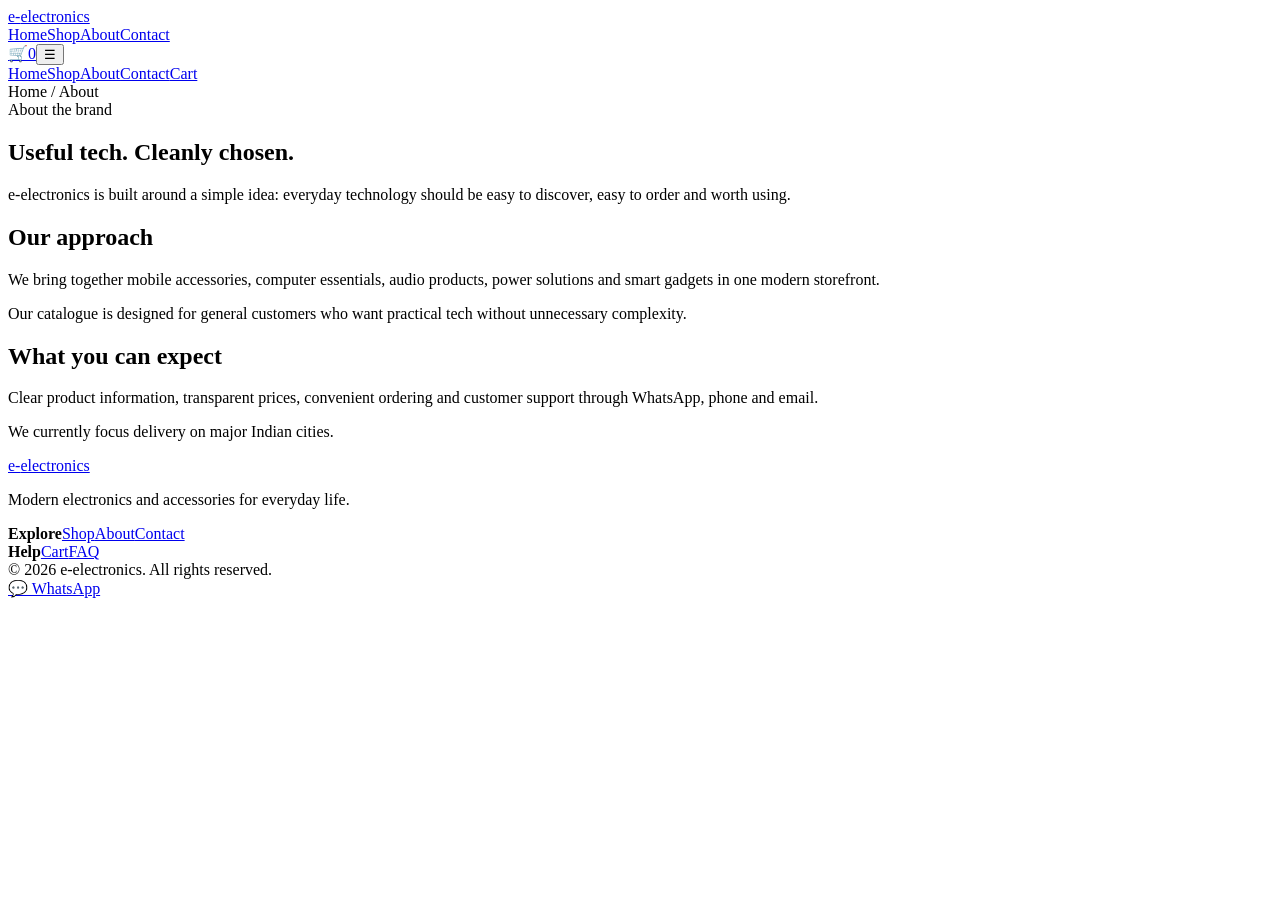
==== about.html @ 40e1d5ad "about.html" ====
<!doctype html><html lang="en"><head><meta charset="utf-8"><meta name="viewport" content="width=device-width,initial-scale=1"><title>About e-electronics | Modern Everyday Tech</title><meta name="description" content="Learn about e-electronics, a modern Indian electronics and accessories store focused on useful everyday technology."><meta property="og:title" content="About e-electronics"><meta property="og:description" content="Modern electronics and accessories for everyday life."><meta property="og:type" content="website"><meta property="og:image" content="images/product-08.svg"><link rel="stylesheet" href="css/style.css"></head><body>
<header class="site-header"><div class="container nav"><a class="logo" href="index.html">e-<span>electronics</span></a><nav class="nav-links"><a href="index.html">Home</a><a href="shop.html">Shop</a><a class="active" href="about.html">About</a><a href="contact.html">Contact</a></nav><div class="nav-actions"><a class="icon-btn cart-link" href="cart.html" aria-label="Shopping cart">🛒<span class="cart-count" data-cart-count>0</span></a><button class="menu-btn" data-menu aria-expanded="false" aria-label="Open menu">☰</button></div></div><div class="mobile-menu" data-mobile-menu><a href="index.html">Home</a><a href="shop.html">Shop</a><a href="about.html">About</a><a href="contact.html">Contact</a><a href="cart.html">Cart</a></div></header>
<main><section class="page-head"><div class="container"><div class="breadcrumb">Home / About</div><div class="eyebrow">About the brand</div><h1>Useful tech. Cleanly chosen.</h1><p>e-electronics is built around a simple idea: everyday technology should be easy to discover, easy to order and worth using.</p></div></section><section class="container content-grid"><div class="content-card"><h2>Our approach</h2><p>We bring together mobile accessories, computer essentials, audio products, power solutions and smart gadgets in one modern storefront.</p><p>Our catalogue is designed for general customers who want practical tech without unnecessary complexity.</p></div><div class="content-card"><h2>What you can expect</h2><p>Clear product information, transparent prices, convenient ordering and customer support through WhatsApp, phone and email.</p><p>We currently focus delivery on major Indian cities.</p></div></section></main><footer><div class="container footer-grid"><div class="footer-brand"><a class="logo" href="index.html">e-<span>electronics</span></a><p>Modern electronics and accessories for everyday life.</p></div><div class="footer-links"><strong>Explore</strong><a href="shop.html">Shop</a><a href="about.html">About</a><a href="contact.html">Contact</a></div><div class="footer-links"><strong>Help</strong><a href="cart.html">Cart</a><a href="contact.html#faq">FAQ</a></div></div><div class="container footer-bottom">© 2026 e-electronics. All rights reserved.</div></footer><a class="whatsapp-float" data-whatsapp-link href="https://wa.me/919999999999" target="_blank" rel="noopener">💬 WhatsApp</a><div class="toast"></div><script src="js/products.js"></script><script src="js/main.js"></script></body></html>
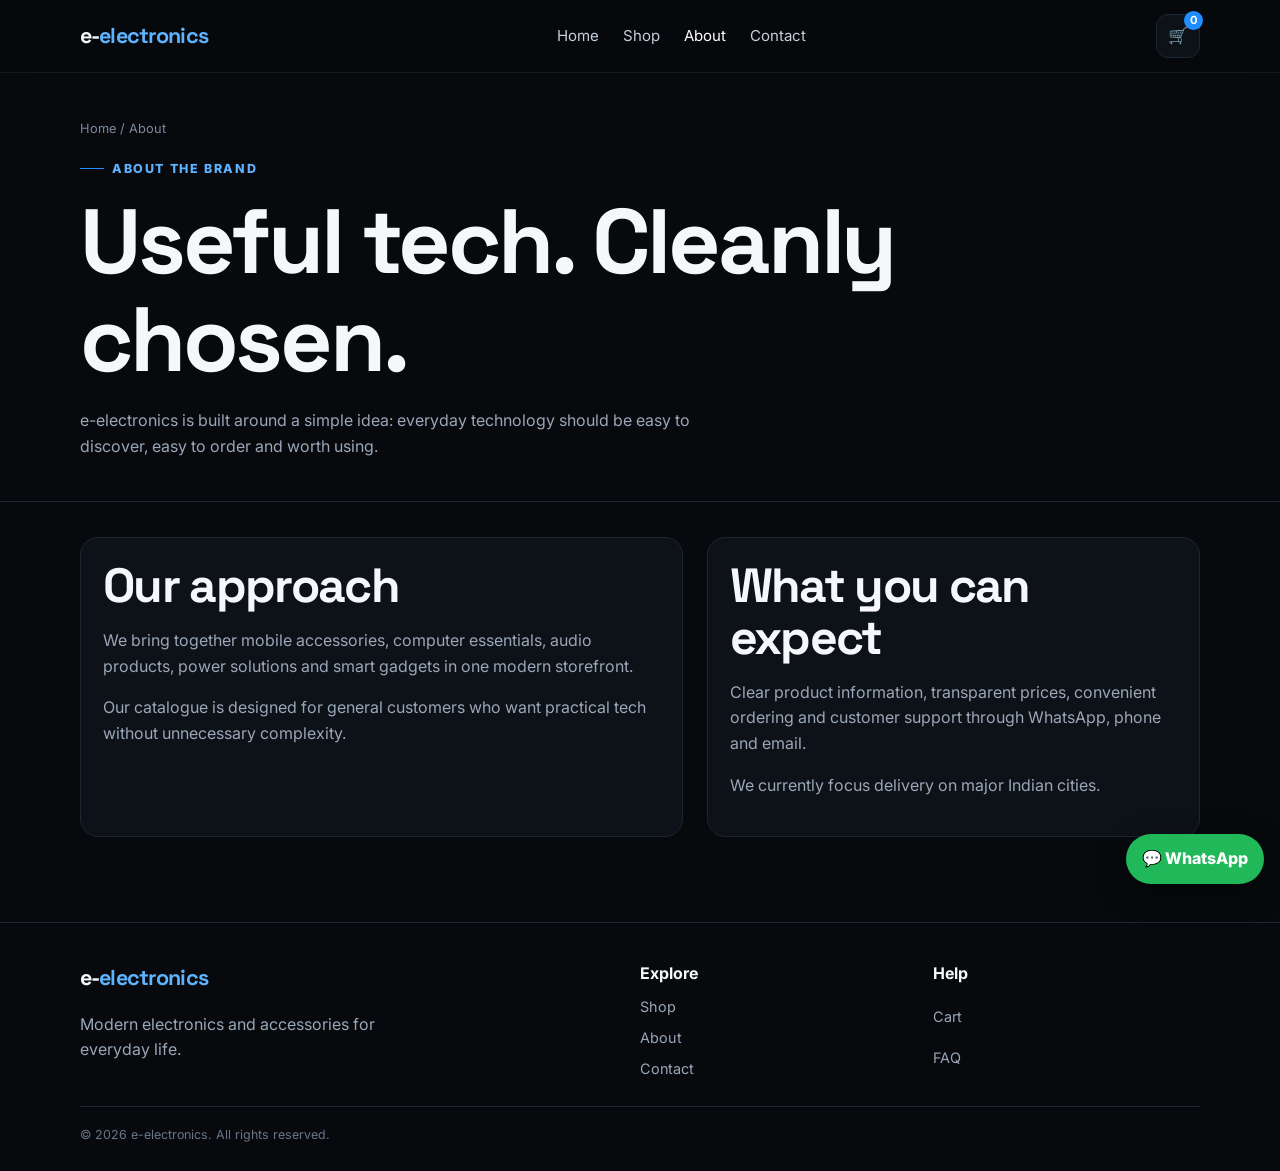
==== commit 02d2cced: "Add files via upload" ====
--- a/about.html
+++ b/about.html
@@ -1,3 +1,3 @@
-<!doctype html><html lang="en"><head><meta charset="utf-8"><meta name="viewport" content="width=device-width,initial-scale=1"><title>About e-electronics | Modern Everyday Tech</title><meta name="description" content="Learn about e-electronics, a modern Indian electronics and accessories store focused on useful everyday technology."><meta property="og:title" content="About e-electronics"><meta property="og:description" content="Modern electronics and accessories for everyday life."><meta property="og:type" content="website"><meta property="og:image" content="images/product-08.svg"><link rel="stylesheet" href="css/style.css"></head><body>
+<!doctype html><html lang="en"><head><meta charset="utf-8"><meta name="viewport" content="width=device-width,initial-scale=1"><title>About e-electronics | Modern Everyday Tech</title><meta name="description" content="Learn about e-electronics, a modern Indian electronics and accessories store focused on useful everyday technology."><meta property="og:title" content="About e-electronics"><meta property="og:description" content="Modern electronics and accessories for everyday life."><meta property="og:type" content="website"><meta property="og:image" content="images/product-08.jpg"><link rel="stylesheet" href="css/style.css"></head><body>
 <header class="site-header"><div class="container nav"><a class="logo" href="index.html">e-<span>electronics</span></a><nav class="nav-links"><a href="index.html">Home</a><a href="shop.html">Shop</a><a class="active" href="about.html">About</a><a href="contact.html">Contact</a></nav><div class="nav-actions"><a class="icon-btn cart-link" href="cart.html" aria-label="Shopping cart">🛒<span class="cart-count" data-cart-count>0</span></a><button class="menu-btn" data-menu aria-expanded="false" aria-label="Open menu">☰</button></div></div><div class="mobile-menu" data-mobile-menu><a href="index.html">Home</a><a href="shop.html">Shop</a><a href="about.html">About</a><a href="contact.html">Contact</a><a href="cart.html">Cart</a></div></header>
-<main><section class="page-head"><div class="container"><div class="breadcrumb">Home / About</div><div class="eyebrow">About the brand</div><h1>Useful tech. Cleanly chosen.</h1><p>e-electronics is built around a simple idea: everyday technology should be easy to discover, easy to order and worth using.</p></div></section><section class="container content-grid"><div class="content-card"><h2>Our approach</h2><p>We bring together mobile accessories, computer essentials, audio products, power solutions and smart gadgets in one modern storefront.</p><p>Our catalogue is designed for general customers who want practical tech without unnecessary complexity.</p></div><div class="content-card"><h2>What you can expect</h2><p>Clear product information, transparent prices, convenient ordering and customer support through WhatsApp, phone and email.</p><p>We currently focus delivery on major Indian cities.</p></div></section></main><footer><div class="container footer-grid"><div class="footer-brand"><a class="logo" href="index.html">e-<span>electronics</span></a><p>Modern electronics and accessories for everyday life.</p></div><div class="footer-links"><strong>Explore</strong><a href="shop.html">Shop</a><a href="about.html">About</a><a href="contact.html">Contact</a></div><div class="footer-links"><strong>Help</strong><a href="cart.html">Cart</a><a href="contact.html#faq">FAQ</a></div></div><div class="container footer-bottom">© 2026 e-electronics. All rights reserved.</div></footer><a class="whatsapp-float" data-whatsapp-link href="https://wa.me/919999999999" target="_blank" rel="noopener">💬 WhatsApp</a><div class="toast"></div><script src="js/products.js"></script><script src="js/main.js"></script></body></html>
+<main><section class="page-head"><div class="container"><div class="breadcrumb">Home / About</div><div class="eyebrow">About the brand</div><h1>Useful tech. Cleanly chosen.</h1><p>e-electronics is built around a simple idea: everyday technology should be easy to discover, easy to order and worth using.</p></div></section><section class="container content-grid"><div class="content-card"><h2>Our approach</h2><p>We bring together mobile accessories, computer essentials, audio products, power solutions and smart gadgets in one modern storefront.</p><p>Our catalogue is designed for general customers who want practical tech without unnecessary complexity.</p></div><div class="content-card"><h2>What you can expect</h2><p>Clear product information, transparent prices, convenient ordering and customer support through WhatsApp, phone and email.</p><p>We currently focus delivery on major Indian cities.</p></div></section></main><footer><div class="container footer-grid"><div class="footer-brand"><a class="logo" href="index.html">e-<span>electronics</span></a><p>Modern electronics and accessories for everyday life.</p></div><div class="footer-links"><strong>Explore</strong><a href="shop.html">Shop</a><a href="about.html">About</a><a href="contact.html">Contact</a></div><div class="footer-links"><strong>Help</strong><a href="cart.html">Cart</a><a href="contact.html#faq">FAQ</a></div></div><div class="container footer-bottom">© 2026 e-electronics. All rights reserved.</div></footer><a class="whatsapp-float" data-whatsapp-link href="https://wa.me/916204208196" target="_blank" rel="noopener">💬 WhatsApp</a><div class="toast"></div><script src="js/products.js"></script><script src="js/main.js"></script></body></html>
--- a/css/style.css
+++ b/css/style.css
@@ -0,0 +1,189 @@
+/* =========================================================
+   e-electronics — main stylesheet
+   Beginner friendly: colours, spacing and common components
+   are grouped here so you can edit the whole site in one place.
+   ========================================================= */
+@import url('https://fonts.googleapis.com/css2?family=Inter:wght@400;500;600;700&family=Space+Grotesk:wght@500;600;700&display=swap');
+
+:root { --bg:#07090d; --surface:#0d1118; --surface-2:#111722; --line:#1d2633; --text:#f5f7fb; --muted:#9aa7b8; --blue:#1f8cff; --blue-2:#5db3ff; --shadow:0 18px 50px rgba(0,0,0,.35); --radius:18px; }
+* { box-sizing:border-box; }
+html { scroll-behavior:smooth; }
+body { margin:0; background:var(--bg); color:var(--text); font-family:Inter,system-ui,sans-serif; line-height:1.6; }
+a { color:inherit; text-decoration:none; }
+img { max-width:100%; display:block; }
+button,input,textarea,select { font:inherit; }
+button { cursor:pointer; }
+.container { width:min(1120px,calc(100% - 32px)); margin-inline:auto; }
+
+/* Header / navigation */
+.site-header { position:sticky; top:0; z-index:100; background:rgba(7,9,13,.88); backdrop-filter:blur(18px); border-bottom:1px solid rgba(255,255,255,.06); }
+.nav { min-height:72px; display:flex; align-items:center; justify-content:space-between; gap:20px; }
+.logo { font-family:'Space Grotesk',sans-serif; font-size:1.35rem; font-weight:700; letter-spacing:-.04em; }
+.logo span { color:var(--blue-2); }
+.nav-links { display:none; align-items:center; gap:24px; }
+.nav-links a { color:#c6cfda; font-size:.94rem; transition:.2s; }
+.nav-links a:hover,.nav-links a.active { color:#fff; }
+.nav-actions { display:flex; align-items:center; gap:8px; }
+.icon-btn,.menu-btn { width:44px; height:44px; border:1px solid var(--line); background:var(--surface); color:#fff; border-radius:12px; display:grid; place-items:center; }
+.menu-btn { font-size:1.15rem; }
+.cart-link { position:relative; }
+.cart-count { position:absolute; top:-4px; right:-4px; min-width:19px; height:19px; padding:0 5px; display:grid; place-items:center; border-radius:99px; background:var(--blue); color:#fff; font-size:.7rem; font-weight:700; }
+.mobile-menu { display:none; border-top:1px solid var(--line); padding:12px 16px 18px; background:var(--bg); }
+.mobile-menu.open { display:grid; }
+.mobile-menu a { padding:13px 0; border-bottom:1px solid var(--line); color:#d9e0e8; }
+
+/* Buttons */
+.btn { min-height:46px; display:inline-flex; align-items:center; justify-content:center; gap:8px; border-radius:12px; padding:0 18px; border:1px solid transparent; font-weight:700; transition:transform .2s,box-shadow .2s,background .2s; }
+.btn:hover { transform:translateY(-2px); }
+.btn-primary { background:var(--blue); color:#fff; box-shadow:0 8px 24px rgba(31,140,255,.22); }
+.btn-primary:hover { background:#3197ff; }
+.btn-secondary { background:transparent; border-color:#2b3848; color:#fff; }
+.btn-secondary:hover { background:var(--surface-2); }
+.btn-full { width:100%; }
+
+/* Hero */
+.hero { padding:52px 0 36px; position:relative; overflow:hidden; }
+.hero:before { content:''; position:absolute; width:420px; height:420px; right:-160px; top:-100px; border-radius:50%; background:rgba(31,140,255,.14); filter:blur(70px); pointer-events:none; }
+.hero-grid { display:grid; gap:28px; align-items:center; }
+.eyebrow { display:inline-flex; align-items:center; gap:8px; color:var(--blue-2); font-size:.78rem; font-weight:800; letter-spacing:.13em; text-transform:uppercase; }
+.eyebrow:before { content:''; width:24px; height:1px; background:var(--blue); }
+h1,h2,h3 { font-family:'Space Grotesk',sans-serif; line-height:1.08; letter-spacing:-.035em; }
+h1 { font-size:clamp(2.65rem,11vw,5.7rem); margin:14px 0 18px; }
+h2 { font-size:clamp(1.9rem,6vw,3rem); margin:0; }
+h3 { margin:0; }
+.hero p { max-width:590px; color:var(--muted); font-size:1.05rem; }
+.hero-actions { display:flex; flex-wrap:wrap; gap:10px; margin-top:26px; }
+.hero-card { min-height:300px; border:1px solid #20344a; border-radius:26px; background:radial-gradient(circle at 50% 40%,rgba(31,140,255,.2),transparent 46%),linear-gradient(145deg,#101722,#080a0e); display:grid; place-items:center; position:relative; overflow:hidden; box-shadow:var(--shadow); }
+.hero-device { width:190px; height:240px; border:7px solid #26384d; border-radius:28px; background:linear-gradient(145deg,#10151e,#05070a); transform:rotate(-8deg); box-shadow:25px 25px 50px rgba(0,0,0,.55); position:relative; }
+.hero-device:after { content:''; position:absolute; inset:16px; border-radius:17px; border:1px solid #1e8dff; box-shadow:inset 0 0 40px rgba(31,140,255,.14); }
+.hero-orb { position:absolute; width:70px; height:70px; border:1px solid rgba(93,179,255,.55); border-radius:50%; right:20%; top:18%; }
+
+/* Sections */
+.section { padding:58px 0; }
+.section-head { display:flex; justify-content:space-between; align-items:end; gap:20px; margin-bottom:24px; }
+.section-head p { color:var(--muted); margin:8px 0 0; }
+.text-link { color:var(--blue-2); font-weight:700; white-space:nowrap; }
+
+/* Product cards */
+.product-grid { display:grid; grid-template-columns:repeat(2,minmax(0,1fr)); gap:12px; }
+.product-card { border:1px solid var(--line); border-radius:16px; overflow:hidden; background:var(--surface); transition:.22s ease; }
+.product-card:hover { transform:translateY(-4px); border-color:#2b4a68; box-shadow:0 14px 38px rgba(0,0,0,.25); }
+.product-image-wrap { aspect-ratio:1/1; background:#0a0e14; position:relative; }
+.product-image-wrap img { width:100%; height:100%; object-fit:cover; }
+.badge { position:absolute; top:10px; left:10px; padding:5px 8px; border-radius:8px; background:rgba(7,9,13,.88); border:1px solid #26405b; color:#b9ddff; font-size:.68rem; font-weight:800; }
+.product-body { padding:13px; }
+.product-category { color:#8190a3; font-size:.72rem; text-transform:uppercase; letter-spacing:.08em; }
+.product-name { font-family:'Space Grotesk',sans-serif; font-size:.98rem; margin:5px 0 8px; min-height:2.55em; }
+.rating { color:#ffd66b; font-size:.78rem; }
+.rating span { color:#8996a7; }
+.price-row { display:flex; align-items:center; gap:7px; margin-top:9px; }
+.price { font-weight:800; font-size:1.02rem; }
+.old-price { color:#6f7b8b; text-decoration:line-through; font-size:.78rem; }
+.card-actions { margin-top:12px; }
+.card-actions .btn { width:100%; min-height:42px; font-size:.82rem; }
+
+/* Trust / features */
+.feature-grid { display:grid; gap:12px; }
+.feature { border:1px solid var(--line); background:linear-gradient(145deg,var(--surface),#090c11); padding:22px; border-radius:16px; }
+.feature-icon { width:42px; height:42px; border-radius:12px; background:rgba(31,140,255,.12); border:1px solid rgba(31,140,255,.25); display:grid; place-items:center; color:var(--blue-2); margin-bottom:15px; }
+.feature p { color:var(--muted); margin-bottom:0; }
+
+/* Promo */
+.promo { border:1px solid #1d4770; background:linear-gradient(105deg,rgba(31,140,255,.15),rgba(7,9,13,.9)); border-radius:20px; padding:24px; display:flex; flex-direction:column; gap:15px; }
+.promo strong { font-family:'Space Grotesk'; font-size:1.35rem; }
+.promo p { color:#aebdce; margin:0; }
+
+/* Page headings */
+.page-head { padding:46px 0 26px; border-bottom:1px solid var(--line); }
+.page-head p { color:var(--muted); max-width:650px; }
+.breadcrumb { color:#7d8a9c; font-size:.8rem; margin-bottom:12px; }
+
+/* Shop controls */
+.shop-controls { display:grid; gap:10px; margin:22px 0; }
+.field { width:100%; min-height:46px; border-radius:11px; border:1px solid var(--line); background:var(--surface); color:#fff; padding:0 13px; outline:none; }
+textarea.field { padding:12px 13px; min-height:120px; resize:vertical; }
+.field:focus { border-color:#2f83c9; box-shadow:0 0 0 3px rgba(31,140,255,.1); }
+
+/* Product detail */
+.product-detail { display:grid; gap:28px; padding:34px 0 60px; }
+.detail-image { border:1px solid var(--line); border-radius:22px; overflow:hidden; background:var(--surface); }
+.detail-image img { width:100%; aspect-ratio:1/1; object-fit:cover; }
+.detail-category { color:var(--blue-2); font-size:.8rem; text-transform:uppercase; letter-spacing:.1em; font-weight:800; }
+.detail-title { font-size:clamp(2rem,8vw,3.8rem); margin:10px 0 14px; }
+.detail-description { color:var(--muted); font-size:1rem; }
+.detail-price { font-size:1.8rem; font-weight:800; margin:18px 0; }
+.detail-price del { font-size:1rem; color:#687486; font-weight:500; margin-left:8px; }
+.detail-features { display:grid; gap:8px; padding:0; list-style:none; color:#c3ccd7; }
+.detail-features li:before { content:'✓'; color:var(--blue-2); margin-right:9px; }
+.detail-actions { display:flex; gap:10px; flex-wrap:wrap; margin-top:20px; }
+
+/* Cart / checkout */
+.cart-layout { display:grid; gap:20px; padding:34px 0 60px; }
+.cart-items,.summary,.checkout-card { border:1px solid var(--line); border-radius:18px; background:var(--surface); padding:16px; }
+.cart-item { display:grid; grid-template-columns:72px 1fr; gap:12px; padding:14px 0; border-bottom:1px solid var(--line); }
+.cart-item:last-child { border-bottom:0; }
+.cart-item img { width:72px; height:72px; border-radius:11px; object-fit:cover; }
+.cart-item h3 { font-size:1rem; margin-bottom:4px; }
+.cart-item p { color:var(--muted); margin:0; font-size:.84rem; }
+.qty-control { display:inline-flex; align-items:center; margin-top:9px; border:1px solid var(--line); border-radius:9px; overflow:hidden; }
+.qty-control button { width:34px; height:34px; border:0; background:#151b24; color:#fff; }
+.qty-control span { min-width:30px; text-align:center; font-size:.85rem; }
+.remove-btn { background:none; border:0; color:#ff7d87; font-size:.78rem; padding:8px 0; }
+.summary h2 { font-size:1.25rem; margin-bottom:18px; }
+.total-row { display:flex; justify-content:space-between; gap:15px; padding:8px 0; color:#b5c0ce; }
+.total-row.grand { border-top:1px solid var(--line); margin-top:8px; padding-top:16px; color:#fff; font-weight:800; font-size:1.1rem; }
+.empty-state { text-align:center; padding:55px 15px; color:var(--muted); }
+.checkout-grid { display:grid; gap:18px; padding:30px 0 60px; }
+.form-grid { display:grid; gap:12px; }
+.form-label { display:block; margin-bottom:6px; font-size:.82rem; color:#cbd5e1; font-weight:600; }
+.payment-box { margin-top:18px; padding:16px; border:1px solid #24496a; background:rgba(31,140,255,.07); border-radius:14px; }
+.payment-box h3 { font-size:1rem; }
+.upi-id { display:inline-block; margin-top:7px; padding:7px 10px; border-radius:8px; background:#080c12; color:#8fcaff; font-family:monospace; }
+.qr-placeholder { width:150px; height:150px; margin:14px auto 0; border:1px dashed #3b6b92; border-radius:12px; display:grid; place-items:center; color:#7890a8; text-align:center; font-size:.75rem; }
+.order-note { font-size:.78rem; color:#7f8b9c; margin-top:12px; }
+
+/* About / contact / FAQ */
+.content-grid { display:grid; gap:24px; padding:35px 0 60px; }
+.content-card { border:1px solid var(--line); border-radius:18px; padding:22px; background:var(--surface); }
+.content-card p { color:var(--muted); }
+.faq-list { display:grid; gap:9px; margin-top:22px; }
+details { border:1px solid var(--line); border-radius:12px; background:var(--surface); padding:14px 16px; }
+summary { cursor:pointer; font-weight:700; }
+
+/* Footer */
+footer { border-top:1px solid var(--line); margin-top:25px; padding:38px 0 26px; }
+.footer-grid { display:grid; gap:26px; }
+.footer-brand p { color:var(--muted); max-width:360px; }
+.footer-links { display:grid; gap:8px; }
+.footer-links a { color:#9aa7b8; font-size:.9rem; }
+.footer-links a:hover { color:#fff; }
+.footer-bottom { border-top:1px solid var(--line); margin-top:26px; padding-top:18px; color:#697688; font-size:.78rem; }
+
+/* Floating WhatsApp */
+.whatsapp-float { position:fixed; right:16px; bottom:16px; z-index:90; min-height:50px; padding:0 16px; display:flex; align-items:center; gap:8px; border-radius:99px; background:#20b858; color:#fff; font-weight:800; box-shadow:0 10px 30px rgba(0,0,0,.4); transition:.2s; }
+.whatsapp-float:hover { transform:translateY(-3px); }
+
+/* Toast */
+.toast { position:fixed; left:50%; bottom:78px; transform:translate(-50%,20px); opacity:0; pointer-events:none; z-index:200; background:#f4f7fb; color:#0a0e14; border-radius:12px; padding:11px 15px; font-size:.85rem; font-weight:700; box-shadow:var(--shadow); transition:.25s; }
+.toast.show { opacity:1; transform:translate(-50%,0); }
+
+@media (min-width:640px) {
+  .product-grid { grid-template-columns:repeat(3,minmax(0,1fr)); gap:16px; }
+  .feature-grid { grid-template-columns:repeat(3,1fr); }
+  .shop-controls { grid-template-columns:1fr 220px; }
+  .form-grid.two { grid-template-columns:1fr 1fr; }
+  .footer-grid { grid-template-columns:2fr 1fr 1fr; }
+  .promo { flex-direction:row; justify-content:space-between; align-items:center; }
+}
+@media (min-width:860px) {
+  .nav-links { display:flex; }
+  .menu-btn { display:none; }
+  .hero { padding:86px 0 58px; }
+  .hero-grid { grid-template-columns:1.15fr .85fr; }
+  .hero-card { min-height:470px; }
+  .product-grid { grid-template-columns:repeat(4,minmax(0,1fr)); }
+  .product-detail { grid-template-columns:1fr 1fr; align-items:center; padding-top:55px; }
+  .cart-layout { grid-template-columns:1.5fr .8fr; align-items:start; }
+  .checkout-grid { grid-template-columns:1.15fr .85fr; align-items:start; }
+  .content-grid { grid-template-columns:1.1fr .9fr; }
+}
